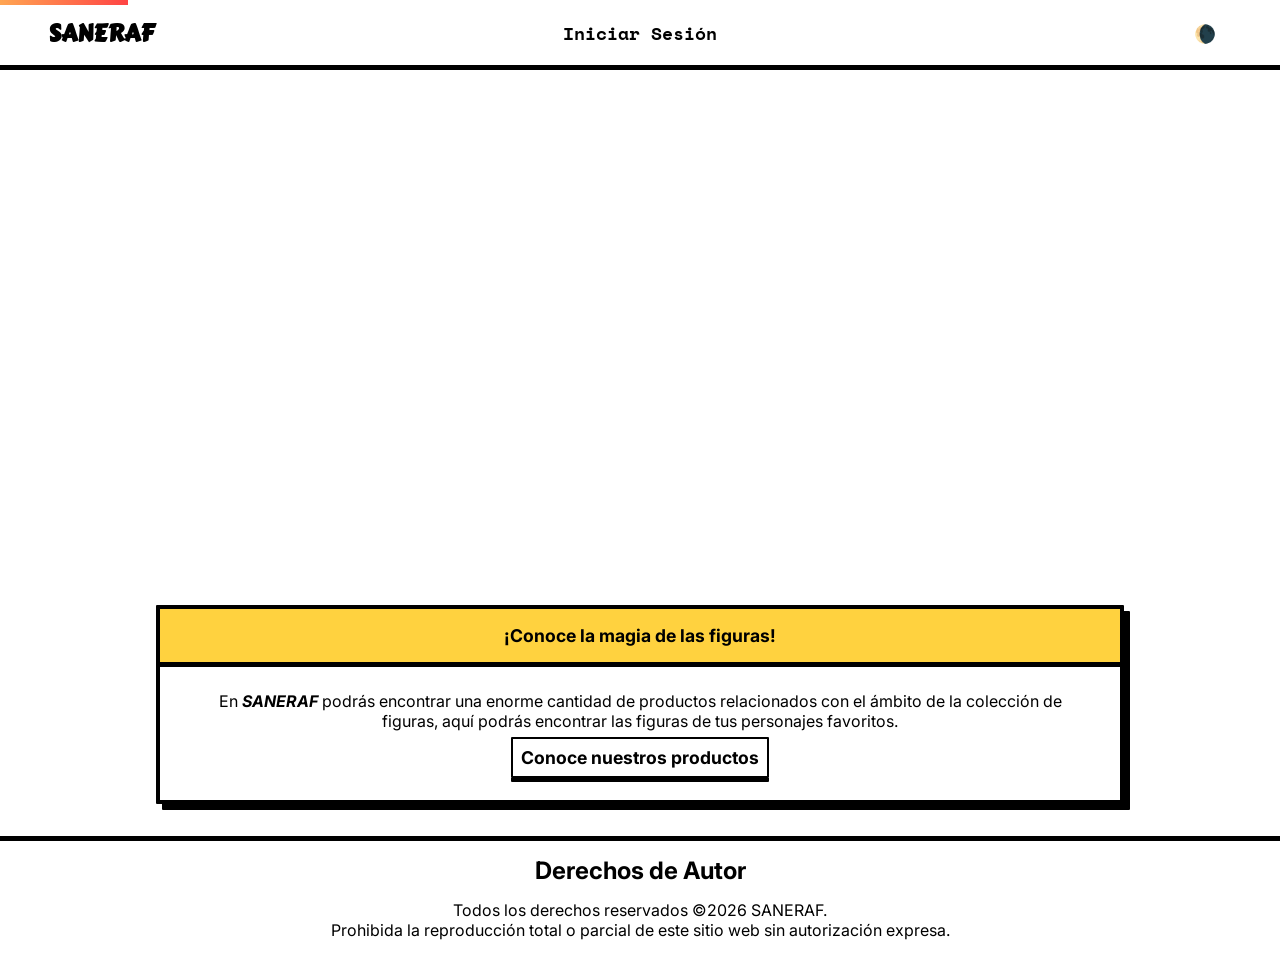
==== index.html @ de48abaa "refactor(SANERAF):Fix code view - Fix code view, order, spaces (there stil some bugs)" ====
<!-- Desarrollado por Santiago Pulido Castaño -->
<!DOCTYPE html>
<html lang="es">
<head>
  <meta charset="UTF-8">
  <title>SANERAF</title>
  <meta name="viewport" content="width=device-width, initial-scale=1.0">
  <meta name="author" content="Santiago Pulido Castaño">
  <link rel="stylesheet" href="style.css">
  <link href="https://fonts.googleapis.com/css2?family=Archivo+Black&amp;family=Bebas+Neue&amp;family=Carter+One&amp;family=DM+Sans:wght@400;700&amp;family=Inter:wght@400;500&amp;family=JetBrains+Mono:wght@400;700&amp;family=Outfit:wght@400;700&amp;family=Plus+Jakarta+Sans:wght@400;700&amp;family=Space+Grotesk:wght@400;500;700&amp;family=Space+Mono:wght@400;700&amp;family=Syne:wght@700;800&amp;display=swap" rel="stylesheet">
</head>

<body>

  <nav> 
     <div id="progress-bar"></div>
   <a href="#" class="logo" alt="logo">SANERAF</a>
    <ul>
      <li><a href="login.html" class="login">Iniciar Sesión</a></li>

      <li><a href="#toggle">🌘</a></li>
    </ul>
  </nav>

<main>
    <section class="banner" id="banner">
      <a href="productos.html" class="boton"></a>
    </section>
        
    <section class="conoce" id="conoce">
        <h2> ¡Conoce la magia de las figuras!</h2>
        <p> En <em><strong>SANERAF</strong></em> podrás encontrar una enorme cantidad de productos relacionados con el ámbito de la colección de figuras, aquí podrás encontrar las figuras de tus personajes favoritos.</p>
            
        <a href="productos.html" id="conoceboton" class="boton"> Conoce nuestros productos</a>
    </section>
</main>

  <footer>
    <div class="derechos" id="derechos">
      <h2>Derechos de Autor</h2>
      <p>Todos los derechos reservados ©2026 SANERAF. <br> Prohibida la reproducción total o parcial de este sitio web sin autorización expresa.</p>
    </div>
  </footer>

<script script src="functions.js"></script>

</body>
</html>
---- style.css ----
:root{
  --surface: #fff;
  --surface-2: #f5f0e8;
  --black: #000;
  --white: #fff;
  --bg: #FFFDF5;
  --bg-warm: #f5f0e8;
  --yellow: #FFD23F;
  --yellow-light: #FFF3C4;
  --pink: #FF6B6B;
  --strong-pink: #FF5C8A;
  --electric-blue: #4D5CFF;
  --pink-light: #FFE0E0;
  --blue: #74B9FF;
  --blue-light: #E3F2FD;
  --green: #88D498;
  --green-light: #E8F5E9;
  --orange: #FFA552;
  --orange-light: #FFF0E0;
  --electric-purple: #6D28D9;
  --purple: #B8A9FA;
  --purple-light: #F0ECFF;
  --cyan: #7FDBDA;
  --red: #FF4444;
  --font-body: 'Inter', sans-serif;
  --font-mono: 'Space Mono', monospace;
  --font-display: 'Syne', sans-serif;
  --font-logo: 'Carter One';
}

html,body{
  min-height: 100%;
  margin: 0;
}

body{
  display:flex;
  flex-direction: column;
  background-color: var(--surface);
  font-family:'Inter', sans-serif;
  margin: 0;
  min-height: 100vh; 
  overflow-x: hidden; 
}
  
main{
  flex: 1;
}

.logo{
  display: flex;
  margin: 0;
  font-family: 'Carter One', cursive;
  font-size: 1.5em
}

nav{
  position:sticky;
  top: 0;
  z-index: 1;
  background-color: var(--white);
  display: grid;
  grid-template-columns: 1fr auto 1fr;
  align-items: center;
  border: none;
  border-bottom: 5px solid var(--black);
  padding: 0 2rem;
}

nav ul{
  display: flex;
  list-style: none;
  margin: 0;
  padding: 0;
  grid-column: 2;
}

nav a{
  color: var(--black);
  text-decoration: none;
  font-weight: bold;
  font-size: 1.1em;
  font-family: 'Space Mono', monospace;
  padding: 14px 16px;
}

nav ul li:nth-child(2) {
  position: absolute;
  right: 3rem;
}

nav ul li a:hover{
  background-color: var(--yellow);
  border: #000;
  border-width: 3px;
  border-style: solid;
  box-shadow: 4px 4px 0px #000;
}

.banner{
  min-height: 500px;
  background-image: url(IMG/Mini.png);
  background-size: cover;
  background-position: center;
  display:flex;
  justify-content: center;
  align-items: center;
  text-align: center;
  margin: 0.2rem auto;
}

.conoce{
  max-width: 70%;
  margin: 2rem auto;
  padding: 0 2rem 2rem;
  background-color: var(--white);
  border:4px solid #000;
  border-radius: 1px;
  text-align: center;
  box-shadow: 6px 6px 0px #000;
  overflow: hidden;
}
.conoce a{
  color: var(--black);
  background-color: var(--white);
  text-decoration: none;
  font-weight: bold;
  font-size: 1.1em;
  border:4px solid #000;
  border-width: 2.5px;
  border-style: solid;
  border-radius: 1px;
  box-shadow: 0px 4px 0px #000;
  padding: 0.5rem;
}

.conoce h2{
  color: var(--black);
  background-color: var(--yellow);
  text-decoration: none;
  font-weight: bold;
  font-size: 1.1em;
  border: none;
  border-bottom: 5px solid var(--black);
  padding: 1rem;
  margin: 0 -2rem 1.5rem;
}

#conoceboton:hover{
  background-color: var(--yellow);
  border: #000;
  border-width: 3px;
  border-style: solid;
  box-shadow: 4px 4px 0px #000;
}

footer{
  height: 130px;
  min-height: 130px;
  max-height: 130px;
  box-sizing: border-box;
  padding: 15px;
  text-align: center;
  background-color: white;
  color: black;
  border-top: 5px solid black;
  margin: 0;
  overflow: hidden;
}

footer h2 {
    margin: 0 0 15px;
}

footer p {
    margin: 5px 0;
}

#progress-bar{
  --scrollAmount: 10%;
  position: fixed;
  top: 0;
  width: var(--scrollAmount);
  height: 5px;
  z-index: 9999;
  background-image: linear-gradient(to right, var(--orange), var(--red));
}
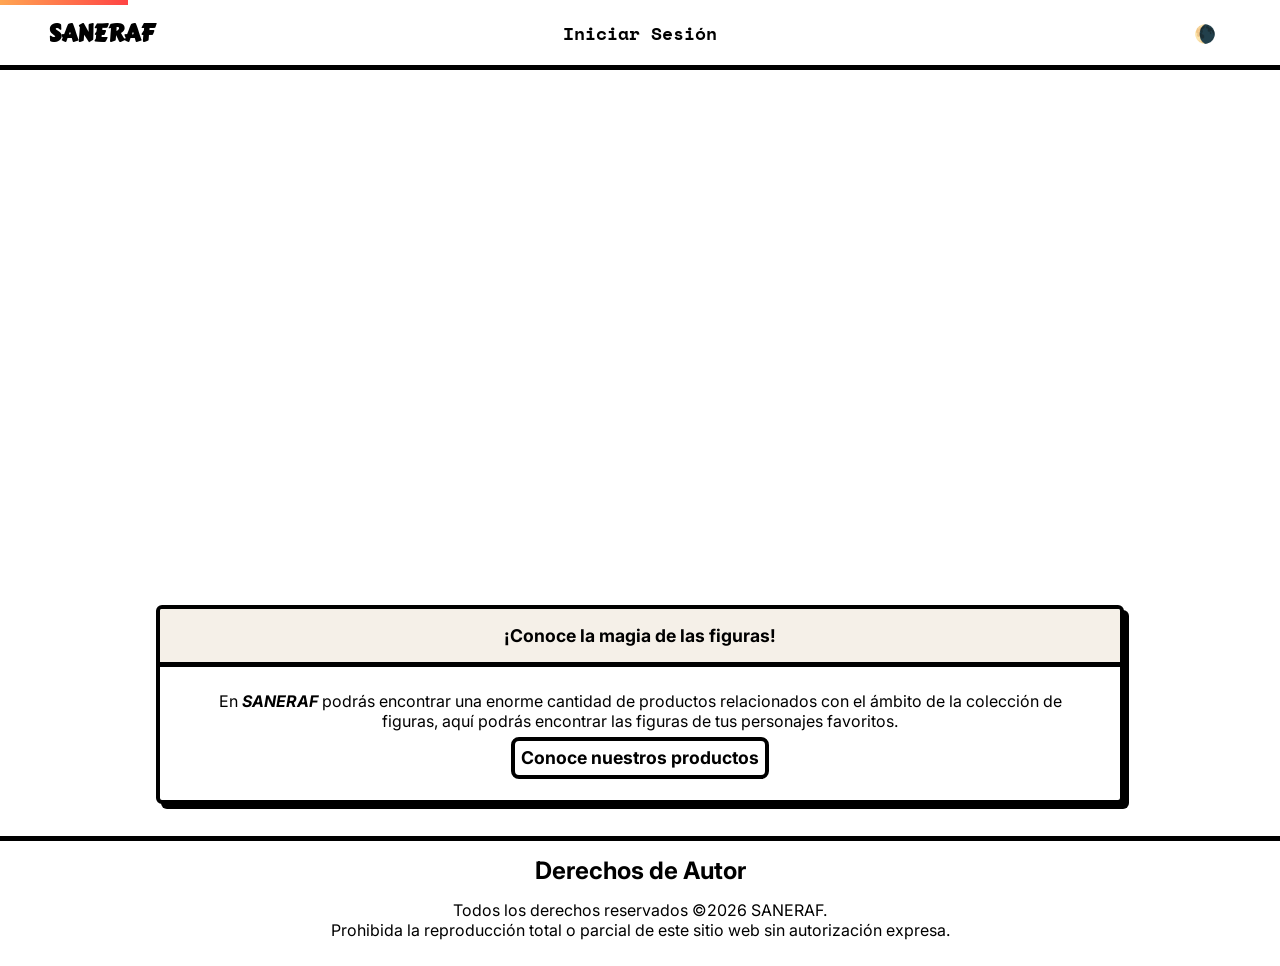
==== commit 77e2d7a7: "Build(SANERAF):Massive Changes- Massive changes in all the styles.css and in carrito and products." ====
--- a/index.html
+++ b/index.html
@@ -17,7 +17,7 @@
    <a href="#" class="logo" alt="logo">SANERAF</a>
     <ul>
       <li><a href="login.html" class="login">Iniciar Sesión</a></li>
-
+      
       <li><a href="#toggle">🌘</a></li>
     </ul>
   </nav>
--- a/style.css
+++ b/style.css
@@ -8,8 +8,6 @@
   --yellow: #FFD23F;
   --yellow-light: #FFF3C4;
   --pink: #FF6B6B;
-  --strong-pink: #FF5C8A;
-  --electric-blue: #4D5CFF;
   --pink-light: #FFE0E0;
   --blue: #74B9FF;
   --blue-light: #E3F2FD;
@@ -17,15 +15,15 @@
   --green-light: #E8F5E9;
   --orange: #FFA552;
   --orange-light: #FFF0E0;
-  --electric-purple: #6D28D9;
   --purple: #B8A9FA;
   --purple-light: #F0ECFF;
   --cyan: #7FDBDA;
   --red: #FF4444;
-  --font-body: 'Inter', sans-serif;
+  --font-body: 'Anton', sans-serif;
   --font-mono: 'Space Mono', monospace;
   --font-display: 'Syne', sans-serif;
-  --font-logo: 'Carter One';
+  --font-logo: 'Carter One'
+
 }
 
 html,body{
@@ -50,8 +48,8 @@
 .logo{
   display: flex;
   margin: 0;
-  font-family: 'Carter One', cursive;
-  font-size: 1.5em
+  font-family: 'Carter One';
+  font-size: 1.5rem
 }
 
 nav{
@@ -90,11 +88,11 @@
 }
 
 nav ul li a:hover{
-  background-color: var(--yellow);
+  background-color: var(--surface-2);
   border: #000;
-  border-width: 3px;
+  border-width: 4px;
   border-style: solid;
-  box-shadow: 4px 4px 0px #000;
+  border-radius: 1rem;
 }
 
 .banner{
@@ -115,9 +113,9 @@
   padding: 0 2rem 2rem;
   background-color: var(--white);
   border:4px solid #000;
-  border-radius: 1px;
+  border-radius: 6px;
   text-align: center;
-  box-shadow: 6px 6px 0px #000;
+  box-shadow: 5px 5px 0px #000;
   overflow: hidden;
 }
 .conoce a{
@@ -127,16 +125,13 @@
   font-weight: bold;
   font-size: 1.1em;
   border:4px solid #000;
-  border-width: 2.5px;
-  border-style: solid;
-  border-radius: 1px;
-  box-shadow: 0px 4px 0px #000;
-  padding: 0.5rem;
+  border-radius: 8px;
+  padding: 0.4rem;
 }
 
 .conoce h2{
   color: var(--black);
-  background-color: var(--yellow);
+  background-color: var(--surface-2);
   text-decoration: none;
   font-weight: bold;
   font-size: 1.1em;
@@ -147,11 +142,10 @@
 }
 
 #conoceboton:hover{
-  background-color: var(--yellow);
+  background-color: var(--pink);
   border: #000;
-  border-width: 3px;
+  border-width: 5px;
   border-style: solid;
-  box-shadow: 4px 4px 0px #000;
 }
 
 footer{
@@ -168,11 +162,11 @@
   overflow: hidden;
 }
 
-footer h2 {
+footer h2{
     margin: 0 0 15px;
 }
 
-footer p {
+footer p{
     margin: 5px 0;
 }
 
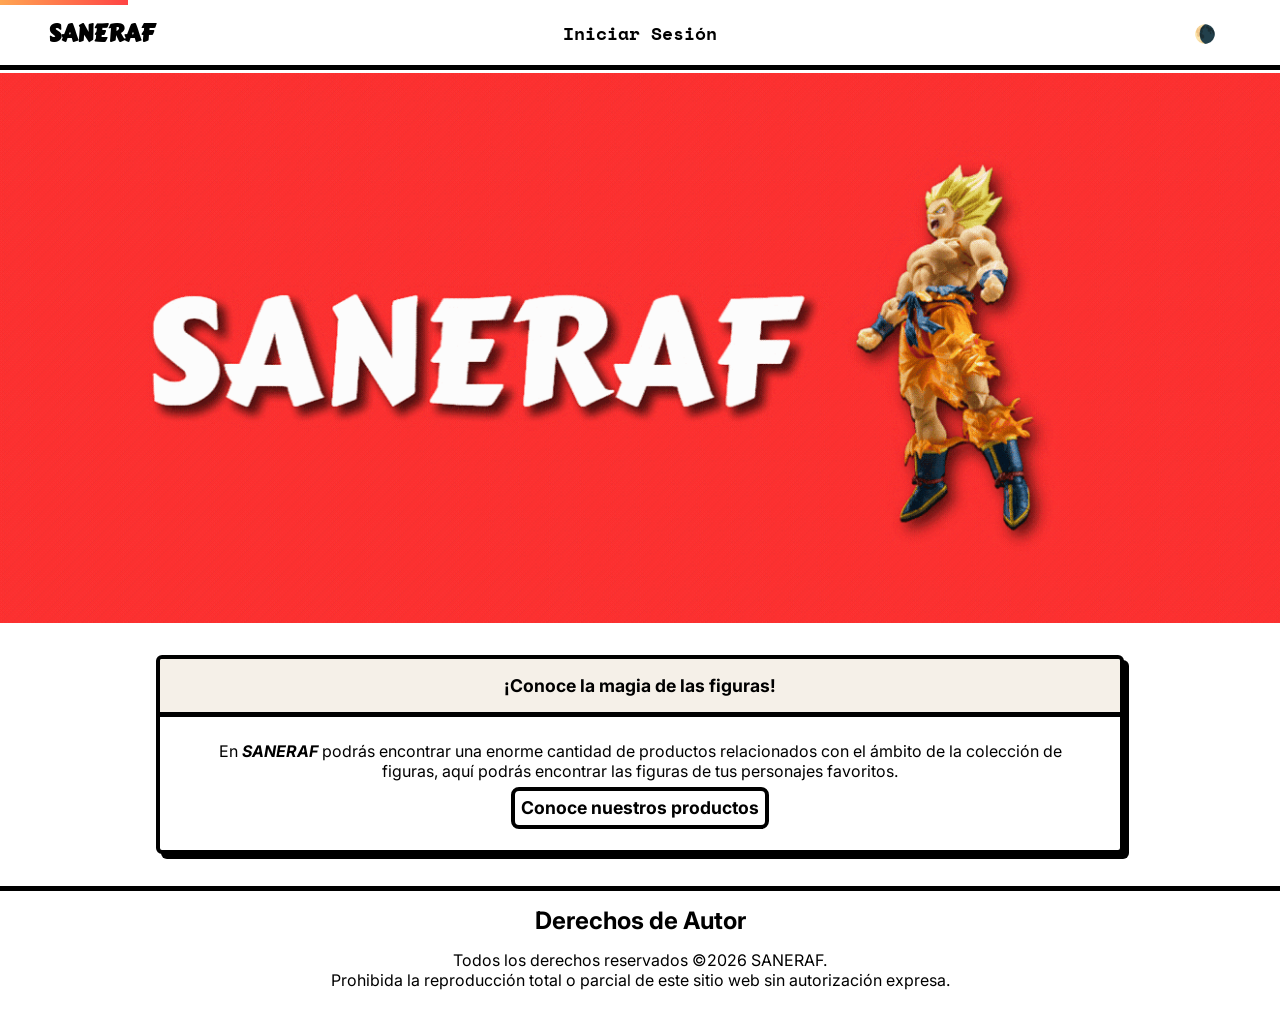
==== commit 2fad0ff2: "massive changes" ====
--- a/index.html
+++ b/index.html
@@ -23,9 +23,7 @@
   </nav>
 
 <main>
-    <section class="banner" id="banner">
-      <a href="productos.html" class="boton"></a>
-    </section>
+    <section class="banner" id="banner"></section>
         
     <section class="conoce" id="conoce">
         <h2> ¡Conoce la magia de las figuras!</h2>
--- a/style.css
+++ b/style.css
@@ -96,8 +96,8 @@
 }
 
 .banner{
-  min-height: 500px;
-  background-image: url(IMG/Mini.png);
+  min-height: 550px;
+  background-image: url(IMG/SANERAF-enhanced.gif);
   background-size: cover;
   background-position: center;
   display:flex;
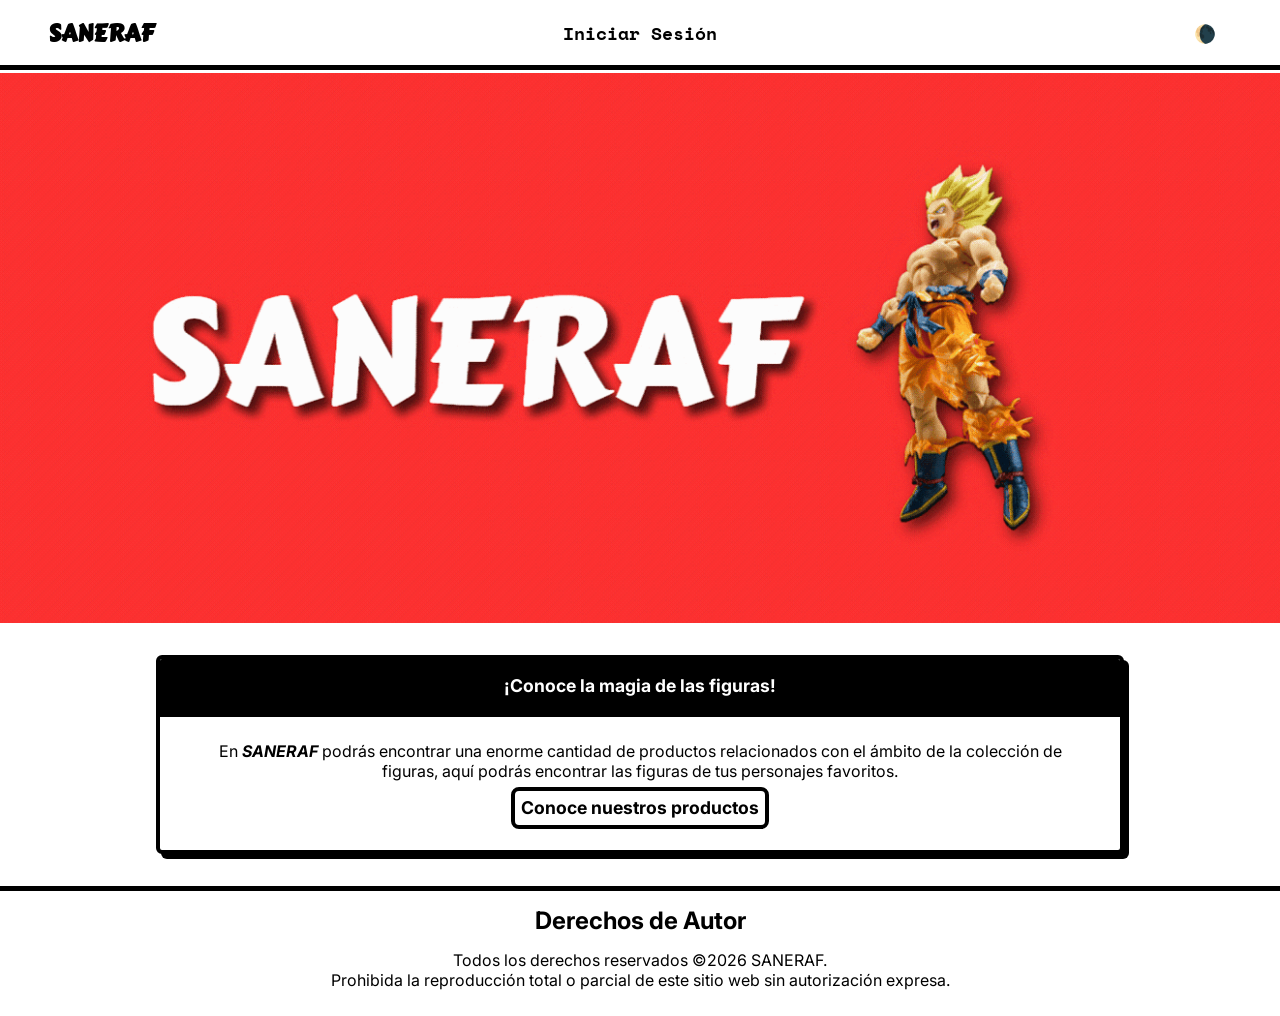
==== commit e3d07669: "asd" ====
--- a/index.html
+++ b/index.html
@@ -19,6 +19,9 @@
       <li><a href="login.html" class="login">Iniciar Sesión</a></li>
       
       <li><a href="#toggle">🌘</a></li>
+
+
+      
     </ul>
   </nav>
 
--- a/style.css
+++ b/style.css
@@ -88,11 +88,13 @@
 }
 
 nav ul li a:hover{
-  background-color: var(--surface-2);
-  border: #000;
+  background-color: var(--yellow);
+  border: var(--black);
   border-width: 4px;
   border-style: solid;
-  border-radius: 1rem;
+  transform: translate(-2px, -2px);
+  box-shadow: 5px 5px 0px var(--black);
+  
 }
 
 .banner{
@@ -130,8 +132,8 @@
 }
 
 .conoce h2{
-  color: var(--black);
-  background-color: var(--surface-2);
+  color: var(--white);
+  background-color: var(--black);
   text-decoration: none;
   font-weight: bold;
   font-size: 1.1em;
@@ -142,7 +144,7 @@
 }
 
 #conoceboton:hover{
-  background-color: var(--pink);
+  background-color: var(--red);
   border: #000;
   border-width: 5px;
   border-style: solid;
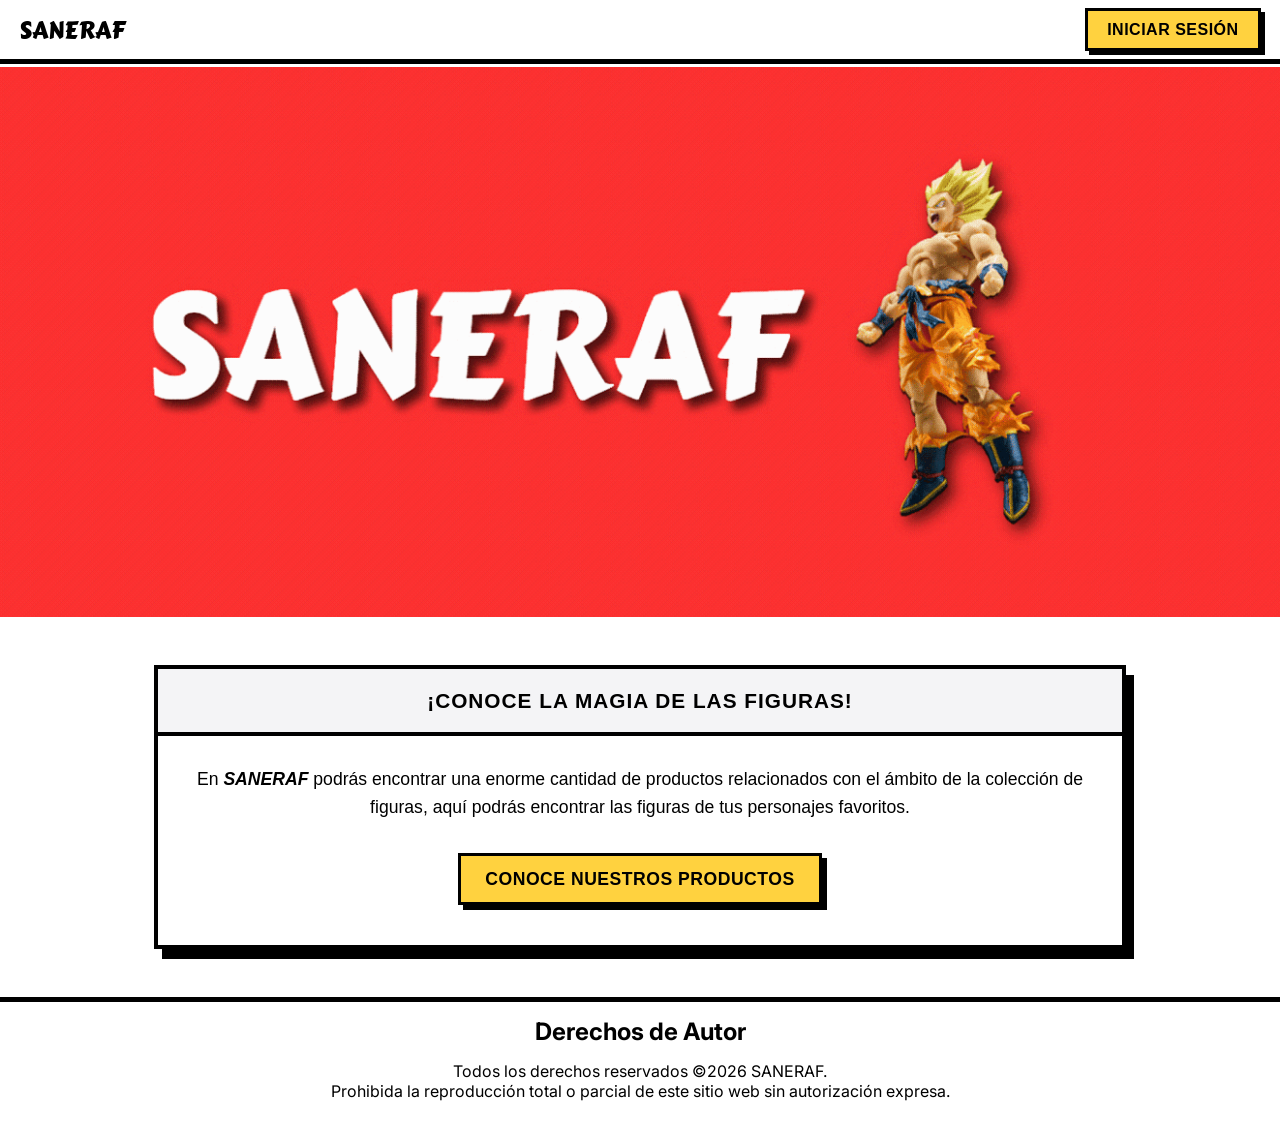
==== commit d7902c61: "style" ====
--- a/index.html
+++ b/index.html
@@ -17,10 +17,6 @@
    <a href="#" class="logo" alt="logo">SANERAF</a>
     <ul>
       <li><a href="login.html" class="login">Iniciar Sesión</a></li>
-      
-      <li><a href="#toggle">🌘</a></li>
-
-
       
     </ul>
   </nav>
--- a/style.css
+++ b/style.css
@@ -1,4 +1,4 @@
-:root{
+:root {
   --surface: #fff;
   --surface-2: #f5f0e8;
   --black: #000;
@@ -6,6 +6,7 @@
   --bg: #FFFDF5;
   --bg-warm: #f5f0e8;
   --yellow: #FFD23F;
+  --yellow-hover: #ffe600;
   --yellow-light: #FFF3C4;
   --pink: #FF6B6B;
   --pink-light: #FFE0E0;
@@ -18,13 +19,14 @@
   --purple: #B8A9FA;
   --purple-light: #F0ECFF;
   --cyan: #7FDBDA;
+  --grey: #F4F4F6;
   --red: #FF4444;
   --font-body: 'Anton', sans-serif;
   --font-mono: 'Space Mono', monospace;
   --font-display: 'Syne', sans-serif;
-  --font-logo: 'Carter One'
-
-}
+  --font-logo: 'Carter One';
+}
+
 
 html,body{
   min-height: 100%;
@@ -34,7 +36,7 @@
 body{
   display:flex;
   flex-direction: column;
-  background-color: var(--surface);
+  background-color: var(--white);
   font-family:'Inter', sans-serif;
   margin: 0;
   min-height: 100vh; 
@@ -53,7 +55,7 @@
 }
 
 nav{
-  position:sticky;
+  position: sticky;
   top: 0;
   z-index: 1;
   background-color: var(--white);
@@ -62,7 +64,7 @@
   align-items: center;
   border: none;
   border-bottom: 5px solid var(--black);
-  padding: 0 2rem;
+  padding: 0.5rem 1.2rem;
 }
 
 nav ul{
@@ -70,32 +72,45 @@
   list-style: none;
   margin: 0;
   padding: 0;
-  grid-column: 2;
-}
-
-nav a{
+  grid-column: 3; 
+  justify-content: flex-end; 
+  align-items: center;
+  gap: 15px; 
+}
+
+nav a.logo {
+  grid-column: 1; 
   color: var(--black);
   text-decoration: none;
-  font-weight: bold;
-  font-size: 1.1em;
-  font-family: 'Space Mono', monospace;
-  padding: 14px 16px;
-}
-
-nav ul li:nth-child(2) {
-  position: absolute;
-  right: 3rem;
-}
-
-nav ul li a:hover{
-  background-color: var(--yellow);
-  border: var(--black);
-  border-width: 4px;
-  border-style: solid;
-  transform: translate(-2px, -2px);
-  box-shadow: 5px 5px 0px var(--black);
-  
-}
+}
+
+nav a.login {
+  display: inline-block;
+  color: #000000;
+  background-color: var(--yellow); 
+  text-decoration: none;
+  font-family: 'Archivo Black', 'Space Grotesk', sans-serif;
+  text-transform: uppercase;
+  font-weight: 900;
+  font-size: 1em;
+  letter-spacing: 0.5px;
+  border: 3.5px solid #000000;
+  padding: 0.6rem 1.2rem;
+  box-shadow: 4px 4px 0px #000000;
+  transition: transform 0.1s ease, box-shadow 0.1s ease, background-color 0.15s ease;
+}
+
+nav a.login:hover {
+  background-color: var(--yellow-hover);
+  transform: translate(-3px, -3px);
+  box-shadow: 7px 7px 0px var(--black);
+}
+
+nav a.login:active {
+  transform: translate(2px, 2px);
+  box-shadow: 2px 2px 0px var(--black);
+}
+
 
 .banner{
   min-height: 550px;
@@ -109,45 +124,62 @@
   margin: 0.2rem auto;
 }
 
-.conoce{
-  max-width: 70%;
-  margin: 2rem auto;
-  padding: 0 2rem 2rem;
+.conoce {
+  max-width: 900px;
+  margin: 3rem auto;
+  padding: 0 2rem 2.5rem;
   background-color: var(--white);
-  border:4px solid #000;
-  border-radius: 6px;
+  border: 4px solid var(--black); 
   text-align: center;
-  box-shadow: 5px 5px 0px #000;
+  box-shadow: 8px 10px 0px var(--black); 
   overflow: hidden;
-}
-.conoce a{
+  font-family: 'Space Grotesk', sans-serif;
+}
+
+.conoce h2 {
+  color: var(--black); 
+  background-color: var(--grey);
+  font-family: 'Archivo Black', 'Space Grotesk', sans-serif;
+  text-transform: uppercase;
+  letter-spacing: 1px;
+  font-size: 1.3em;
+  border-bottom: 4px solid var(--black);
+  padding: 1.2rem;
+  margin: 0 -2rem 1.8rem; 
+}
+
+.conoce p {
+  font-size: 1.1em;
+  line-height: 1.6;
+  margin-bottom: 2rem;
   color: var(--black);
-  background-color: var(--white);
+}
+
+.conoce a#conoceboton {
+  display: inline-block;
+  color: var(--black);
+  background-color: var(--yellow); 
   text-decoration: none;
-  font-weight: bold;
+  font-family: 'Archivo Black', 'Space Grotesk', sans-serif;
+  text-transform: uppercase;
+  font-weight: 900;
   font-size: 1.1em;
-  border:4px solid #000;
-  border-radius: 8px;
-  padding: 0.4rem;
-}
-
-.conoce h2{
-  color: var(--white);
-  background-color: var(--black);
-  text-decoration: none;
-  font-weight: bold;
-  font-size: 1.1em;
-  border: none;
-  border-bottom: 5px solid var(--black);
-  padding: 1rem;
-  margin: 0 -2rem 1.5rem;
-}
-
-#conoceboton:hover{
-  background-color: var(--red);
-  border: #000;
-  border-width: 5px;
-  border-style: solid;
+  letter-spacing: 0.5px;
+  border: 3.5px solid var(--black);
+  padding: 0.8rem 1.5rem;
+  box-shadow: 5px 5px 0px var(--black);
+  transition: transform 0.1s ease, box-shadow 0.1s ease, background-color 0.15s ease;
+}
+
+.conoce a#conoceboton:hover {
+  background-color: #ffe600;
+  transform: translate(-3px, -3px);
+  box-shadow: 8px 8px 0px var(--black);
+}
+
+.conoce a#conoceboton:active {
+  transform: translate(3px, 3px);
+  box-shadow: 2px 2px 0px var(--black);
 }
 
 footer{
@@ -176,8 +208,10 @@
   --scrollAmount: 10%;
   position: fixed;
   top: 0;
+  left: 0; 
   width: var(--scrollAmount);
-  height: 5px;
+  height: 6px;
   z-index: 9999;
-  background-image: linear-gradient(to right, var(--orange), var(--red));
+  background-image: linear-gradient(to right, var(--yellow-light), var(--yellow),  var(--red));
+  transition: width 0.2s ease;
 }
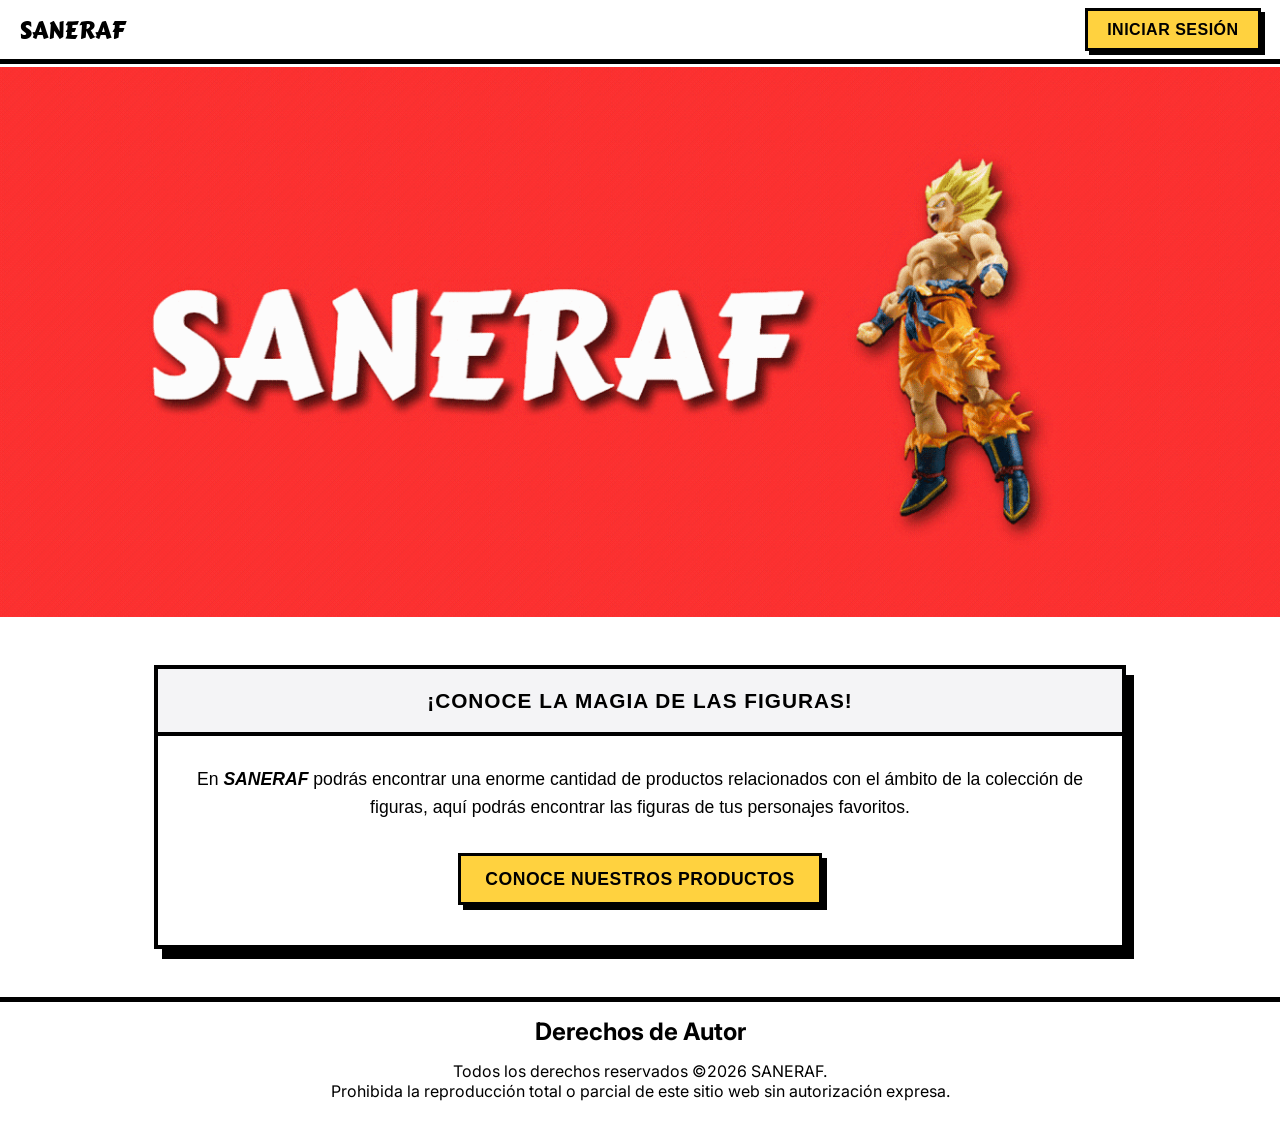
==== commit ff5f0d3a: "Se añadieron comentarios para aumentar la facilidad de aprendizaje del codigo" ====
--- a/index.html
+++ b/index.html
@@ -2,6 +2,7 @@
 <!DOCTYPE html>
 <html lang="es">
 <head>
+  <!-- La cabecera define información general y carga el diseño de la página principal. -->
   <meta charset="UTF-8">
   <title>SANERAF</title>
   <meta name="viewport" content="width=device-width, initial-scale=1.0">
@@ -12,6 +13,7 @@
 
 <body>
 
+  <!-- La navegación identifica la marca y ofrece la entrada a la cuenta. -->
   <nav> 
      <div id="progress-bar"></div>
    <a href="#" class="logo" alt="logo">SANERAF</a>
@@ -22,8 +24,10 @@
   </nav>
 
 <main>
+  <!-- El banner es una franja visual amplia que presenta la identidad del sitio. -->
     <section class="banner" id="banner"></section>
         
+  <!-- Esta sección explica qué ofrece SANERAF y enlaza directamente al catálogo. -->
     <section class="conoce" id="conoce">
         <h2> ¡Conoce la magia de las figuras!</h2>
         <p> En <em><strong>SANERAF</strong></em> podrás encontrar una enorme cantidad de productos relacionados con el ámbito de la colección de figuras, aquí podrás encontrar las figuras de tus personajes favoritos.</p>
@@ -33,6 +37,7 @@
 </main>
 
   <footer>
+    <!-- El pie muestra el aviso de derechos de autor del proyecto. -->
     <div class="derechos" id="derechos">
       <h2>Derechos de Autor</h2>
       <p>Todos los derechos reservados ©2026 SANERAF. <br> Prohibida la reproducción total o parcial de este sitio web sin autorización expresa.</p>
--- a/style.css
+++ b/style.css
@@ -1,4 +1,5 @@
 :root {
+    /* Variables para reutilizar colores y familias de letra en el diseño. */
   --surface: #fff;
   --surface-2: #f5f0e8;
   --black: #000;
@@ -29,6 +30,7 @@
 
 
 html,body{
+  /* Quita márgenes por defecto y establece el fondo de la página principal. */
   min-height: 100%;
   margin: 0;
 }
@@ -55,6 +57,7 @@
 }
 
 nav{
+  /* Ordena la marca y los enlaces, y mantiene la navegación visible arriba. */
   position: sticky;
   top: 0;
   z-index: 1;
@@ -113,6 +116,7 @@
 
 
 .banner{
+    /* Una imagen amplia presenta visualmente la identidad del sitio. */
   min-height: 550px;
   background-image: url(IMG/SANERAF-enhanced.gif);
   background-size: cover;
@@ -125,6 +129,7 @@
 }
 
 .conoce {
+    /* Este panel explica qué ofrece SANERAF y contiene el acceso al catálogo. */
   max-width: 900px;
   margin: 3rem auto;
   padding: 0 2rem 2.5rem;
@@ -137,6 +142,7 @@
 }
 
 .conoce h2 {
+  /* Destaca el encabezado de bienvenida dentro del panel principal. */
   color: var(--black); 
   background-color: var(--grey);
   font-family: 'Archivo Black', 'Space Grotesk', sans-serif;
@@ -149,6 +155,7 @@
 }
 
 .conoce p {
+  /* Mantiene legible el texto que explica qué ofrece SANERAF. */
   font-size: 1.1em;
   line-height: 1.6;
   margin-bottom: 2rem;
@@ -156,6 +163,7 @@
 }
 
 .conoce a#conoceboton {
+    /* El enlace se presenta como botón para invitar a conocer los productos. */
   display: inline-block;
   color: var(--black);
   background-color: var(--yellow); 
@@ -183,6 +191,7 @@
 }
 
 footer{
+    /* El pie conserva la información legal y la barra superior muestra el avance. */
   height: 130px;
   min-height: 130px;
   max-height: 130px;
